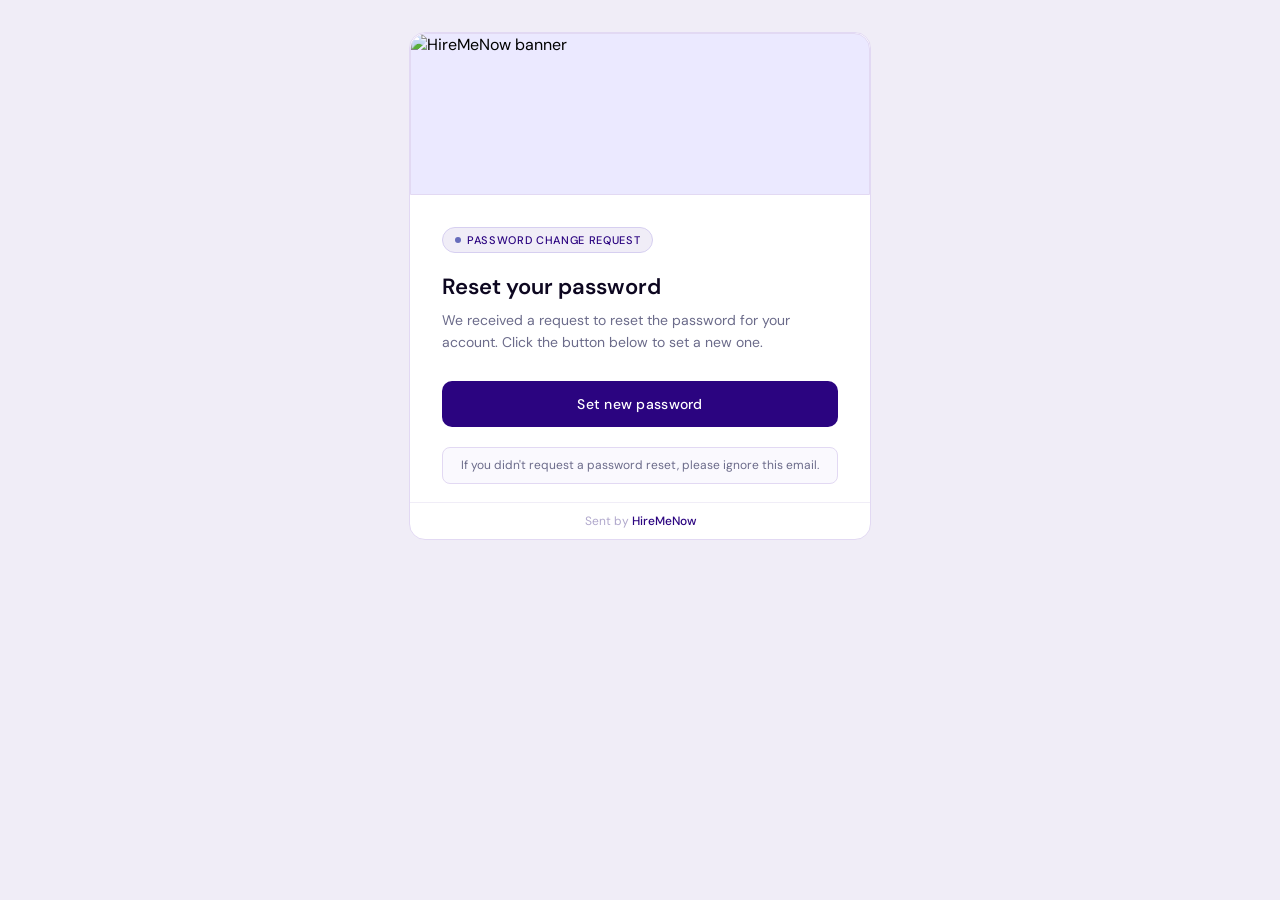
==== src/app/templates/email/password_reset.html @ 44c4903d "Add courses, reports, job filled flow, and remove disputes Co-authored-by: Cursor <cursoragent@curso" ====
<!doctype html>
<html lang="en">
  <head>
    <meta charset="UTF-8" />
    <meta name="viewport" content="width=device-width, initial-scale=1.0" />
    <title>Reset your password</title>
    <style>
      @import url("https://fonts.googleapis.com/css2?family=DM+Sans:wght@300;400;500;600&display=swap");
      body {
        margin: 0;
        padding: 0;
        background: #f0edf7;
        font-family: "DM Sans", Arial, sans-serif;
      }
      .email-shell {
        padding: 2rem 1rem;
        display: flex;
        justify-content: center;
      }
      .email-card {
        width: 100%;
        max-width: 460px;
        background: #ffffff;
        border-radius: 16px;
        overflow: hidden;
        border: 1px solid #e2d9f3;
      }
      .banner-wrap {
        background: #ebe9ff;
        height: 160px;
        overflow: hidden;
        border: 1px solid #e2d9f3;
        border-radius: 16px 16px 0 0;
      }
      .banner-wrap img {
        width: 100%;
        height: 100%;
        object-fit: cover;
        display: block;
      }
      .email-body {
        padding: 32px 32px 12px;
      }
      .badge {
        display: inline-flex;
        align-items: center;
        gap: 6px;
        background: #f0edf7;
        color: #2b0480;
        font-size: 11px;
        font-weight: 500;
        letter-spacing: 0.06em;
        text-transform: uppercase;
        padding: 5px 12px;
        border-radius: 100px;
        border: 1px solid #d6cff0;
        margin-bottom: 20px;
      }
      .badge-dot {
        width: 6px;
        height: 6px;
        border-radius: 50%;
        background: #676dbb;
        display: inline-block;
      }
      .email-title {
        font-size: 22px;
        font-weight: 600;
        color: #0d0720;
        margin: 0 0 8px;
        line-height: 1.25;
      }
      .email-sub {
        font-size: 14px;
        color: #6b6b8a;
        font-weight: 400;
        margin: 0 0 28px;
        line-height: 1.6;
      }
      .cta-btn {
        display: block;
        width: 100%;
        background: #2b0480;
        color: #ffffff !important;
        text-decoration: none;
        text-align: center;
        padding: 14px;
        border-radius: 10px;
        font-size: 14px;
        font-weight: 500;
        letter-spacing: 0.02em;
        margin-bottom: 20px;
        box-sizing: border-box;
      }
      .expiry-note {
        display: flex;
        align-items: center;
        justify-content: center;
        gap: 8px;
        background: #faf9fe;
        border: 1px solid #e2d9f3;
        border-radius: 8px;
        padding: 10px 14px;
        margin-bottom: 6px;
        text-align: center;
      }
      .expiry-text {
        font-size: 12px;
        color: #6b6b8a;
        line-height: 1.25;
        margin: 0;
      }
      .expiry-text strong {
        color: #2b0480;
        font-weight: 500;
      }
      .divider {
        height: 1px;
        background: #f0edf7;
        margin: 0 0 20px;
      }
      .ignore-note {
        font-size: 12px;
        color: #a0a0b8;
        line-height: 1.6;
        margin: 0;
      }
      .email-footer {
        border-top: 1px solid #f0edf7;
        padding: 10px 32px;
        text-align: center;
      }
      .footer-brand {
        font-size: 12px;
        color: #b0a8cc;
      }
      .footer-brand span {
        color: #2b0480;
        font-weight: 500;
      }
    </style>
  </head>
  <body>
    <div class="email-shell">
      <div class="email-card">
        <div class="banner-wrap">
          <img src="https://i.imgur.com/0Td5v8y.png" alt="HireMeNow banner" />
        </div>

        <div class="email-body">
          <div class="badge">
            <span class="badge-dot"></span>Password Change request
          </div>
          <h1 class="email-title">Reset your password</h1>
          <p class="email-sub">
            We received a request to reset the password for your account. Click
            the button below to set a new one.
          </p>

          <a href="{{ reset_url }}" class="cta-btn">Set new password</a>

          <div class="expiry-note">
            <p class="expiry-text">
              If you didn't request a password reset, please ignore this email.
            </p>
          </div>
        </div>

        <div class="email-footer">
          <div class="footer-brand">Sent by <span>HireMeNow</span></div>
        </div>
      </div>
    </div>
  </body>
</html>
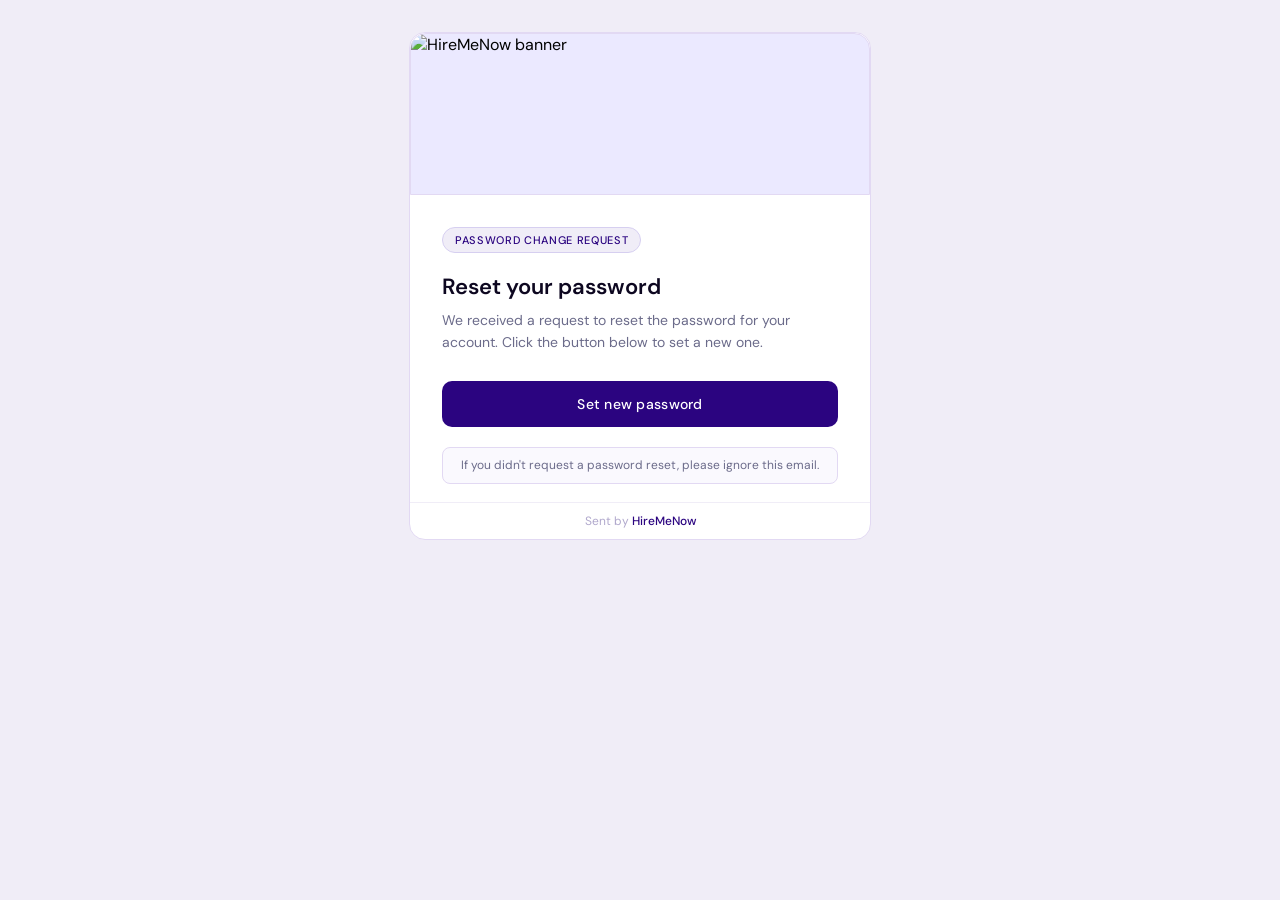
==== commit 73d22c2e: "Implement email reset link handling and update app routing logic" ====
--- a/src/app/templates/email/password_reset.html
+++ b/src/app/templates/email/password_reset.html
@@ -144,12 +144,12 @@
     <div class="email-shell">
       <div class="email-card">
         <div class="banner-wrap">
-          <img src="https://i.imgur.com/0Td5v8y.png" alt="HireMeNow banner" />
+          <img src="src\app\templates\HireMeNow.png" alt="HireMeNow banner" />
         </div>
 
         <div class="email-body">
           <div class="badge">
-            <span class="badge-dot"></span>Password Change request
+            Password Change request
           </div>
           <h1 class="email-title">Reset your password</h1>
           <p class="email-sub">
